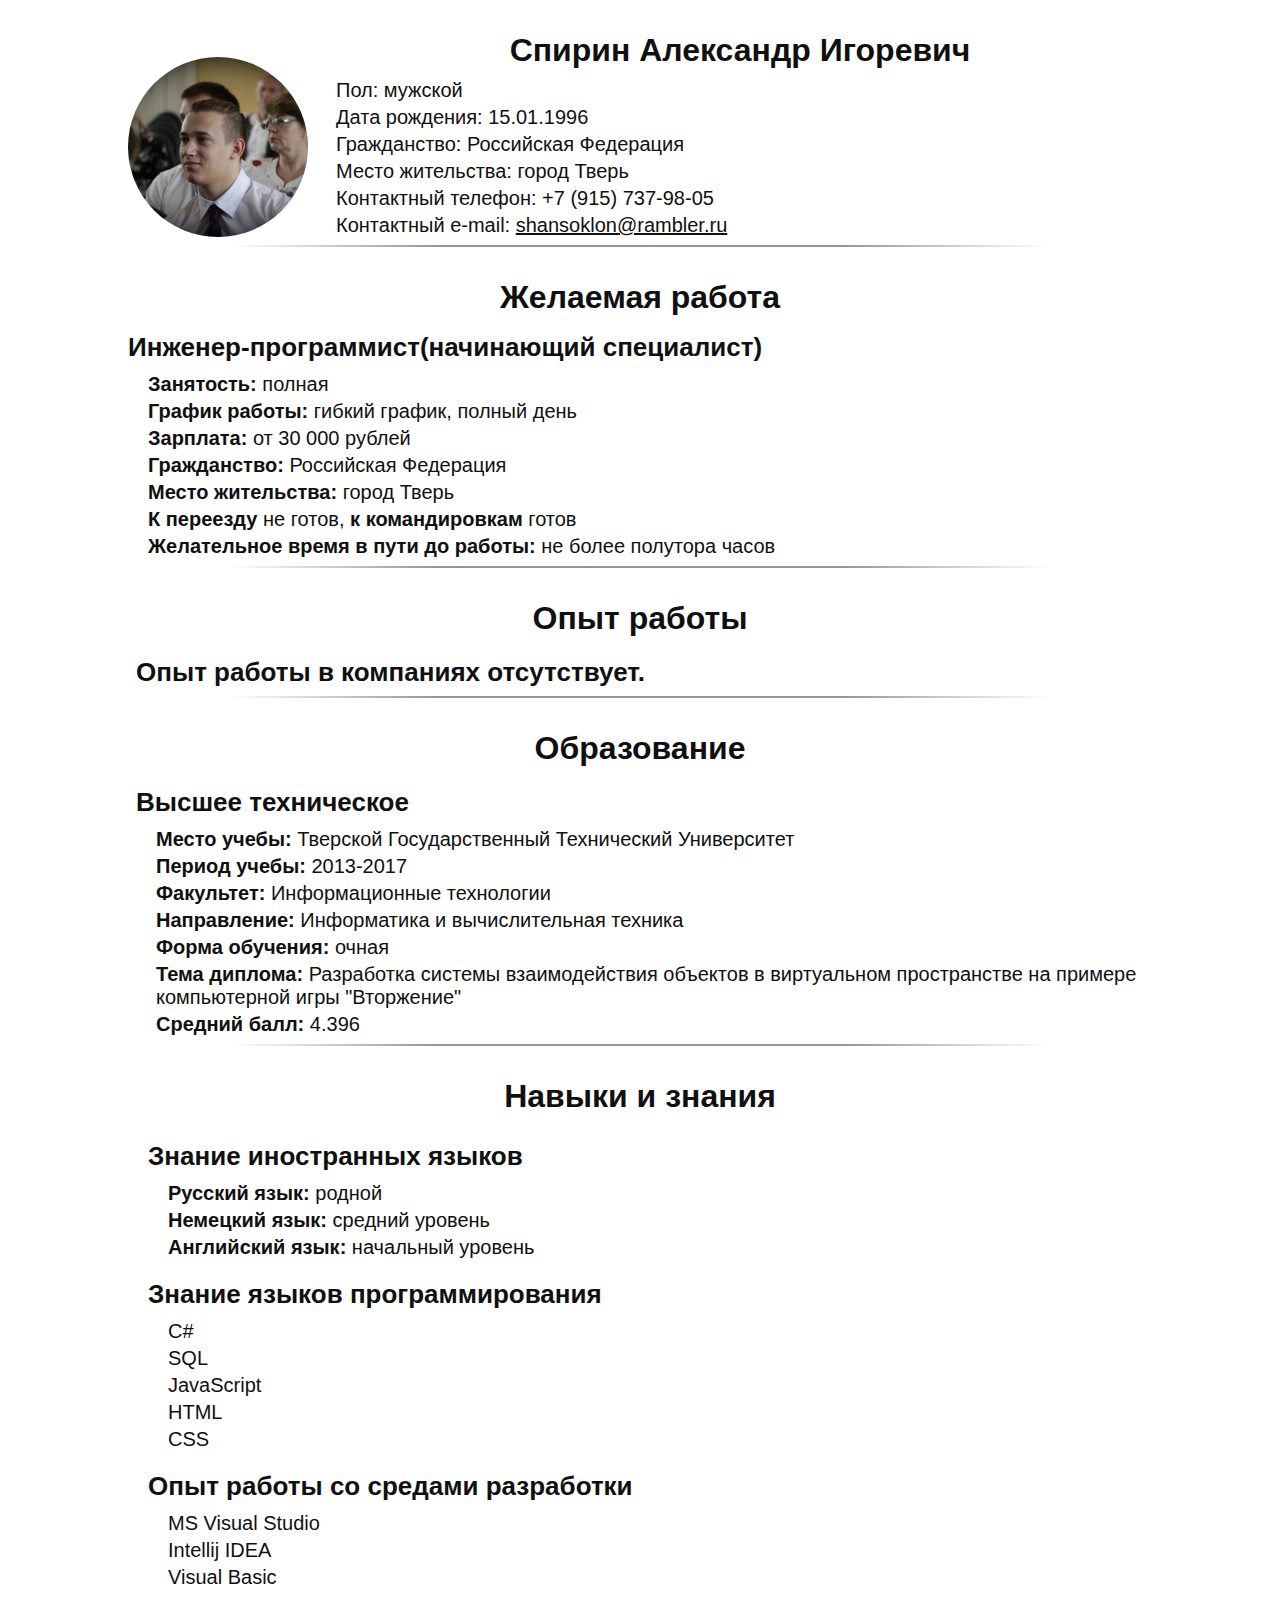
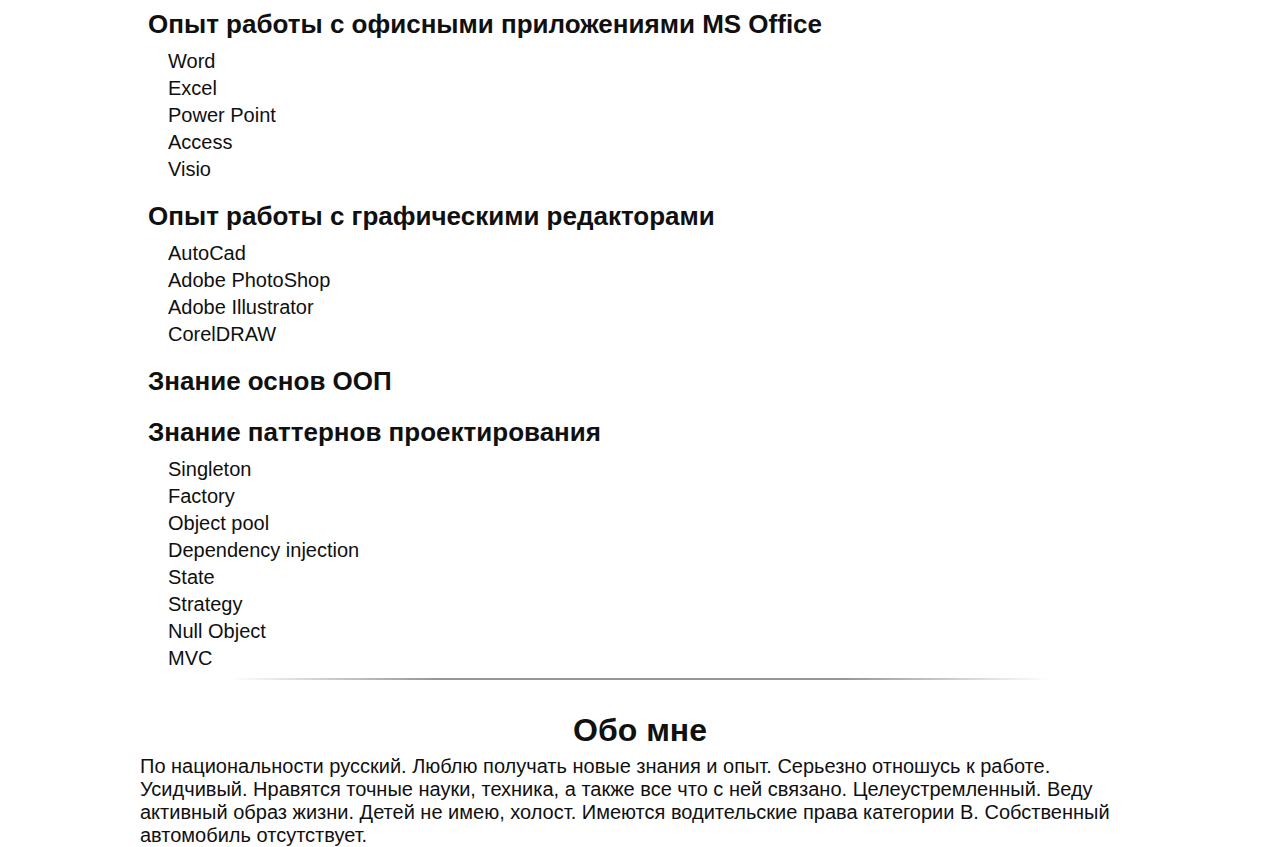
==== Resume/index.html @ 2c54a658 "Add files via upload" ====
<!DOCTYPE html>
<html lang="ru">
<head>
	<meta charset="UTF-8">
	<meta name="keywords" content="резюме, задание, стажировка, Александр, Игоревич, Спирин">
	<meta name="description" content="Резюме Спирина Александра Игоревича">
	<title>Резюме Спирина Александра Игоревича</title>
	<link rel="stylesheet" href="styles.css">
</head>
<body link="#101010" vlink="#101010" alink="#000000">
	<div class="container">
		<img src="img.jpg" class="container__photo" width="180px">
		<h1 class="container__name">Спирин Александр Игоревич</h1>
		<ul class="container__list">
			<li>Пол: мужской</li>
			<li>Дата рождения: 15.01.1996</li>
			<li>Гражданство: Российская Федерация</li>
			<li>Место жительства: город Тверь</li>
			<li>Контактный телефон: +7 (915) 737-98-05</li>
			<li>Контактный e-mail: <a href="shansoklon@rambler.ru">shansoklon@rambler.ru</a></li>
		</ul>
	</div>
	<div class="horizontal-dividing-line"></div>
	<div class="container">
		<h1>Желаемая работа</h1>
		<h2>Инженер-программист(начинающий специалист)</h2>
		<ul>
			<li><b>Занятость:</b> полная</li>
			<li><b>График работы:</b> гибкий график, полный день</li>
			<li><b>Зарплата:</b> от 30 000 рублей</li>
			<li><b>Гражданство:</b> Российская Федерация</li>
			<li><b>Место жительства:</b> город Тверь</li>
			<li><b>К переезду</b> не готов, <b>к командировкам</b> готов</li>
			<li><b>Желательное время в пути до работы:</b> не болeе полутора часов</li>
		</ul>
	</div>
	<div class="horizontal-dividing-line"></div>
	<div class="container">
		<h1>Опыт работы</h1>
		<ol>
			<li>
				<h2>Опыт работы в компаниях отсутствует.</h2>
			</li>
		</ol>
	</div>
	<div class="horizontal-dividing-line"></div>
	<div  class="container">
		<h1>Образование</h1>
		<ol>
			<li>
				<h2>Высшее техническое</h2>
				<ul>
					<li><b>Место учебы:</b> Тверской Государственный Технический Университет</li>
					<li><b>Период учебы:</b> 2013-2017</li>
					<li><b>Факультет:</b> Информационные технологии</li>
					<li><b>Направление:</b> Информатика и вычислительная техника</li>
					<li><b>Форма обучения:</b> очная</li>
					<li><b>Тема диплома:</b> Разработка системы взаимодействия объектов в виртуальном пространстве на примере компьютерной игры "Вторжение"</li>
					<li><b>Средний балл:</b> 4.396</li>
				</ul>
			</li>
		</ol>
	</div>
	<div class="horizontal-dividing-line"></div>
	<div class="container">
		<h1>Навыки и знания</h1>
		<ul>
			<li>
				<h2>Знание иностранных языков</h2>
				<ul>
					<li><b>Русский язык:</b> родной</li>
					<li><b>Немецкий язык:</b> средний уровень</li>
					<li><b>Английский язык:</b> начальный уровень</li>
				</ul>
			</li>
			<li>
				<h2>Знание языков программирования</h2>
				<ul>
					<li>C#</li>
					<li>SQL</li>
					<li>JavaScript</li>
					<li>HTML</li>
					<li>CSS</li>
				</ul>
			</li>
			<li>
				<h2>Опыт работы со средами разработки</h2>
				<ul>
					<li>MS Visual Studio</li>
					<li>Intellij IDEA</li>
					<li>Visual Basic</li>
				</ul>
			</li>
			<li>
				<h2>Опыт работы с офисными приложениями MS Office</h2>
				<ul>
					<li>Word</li>
					<li>Excel</li>
					<li>Power Point</li>
					<li>Access</li>
					<li>Visio</li>
				</ul>
			</li>
			<li>
				<h2>Опыт работы с графическими редакторами</h2>
				<ul>
					<li>AutoCad</li>
					<li>Adobe PhotoShop</li>
					<li>Adobe Illustrator</li>
					<li>CorelDRAW</li>
				</ul>
			</li>
			<li>
				<h2>Знание основ ООП</h2>
			</li>
			<li>
				<h2>Знание паттернов проектирования</h2>
				<ul>
					<li>Singleton</li>
					<li>Factory</li>
					<li>Object pool</li>
					<li>Dependency injection</li>
					<li>State</li>
					<li>Strategy</li>
					<li>Null Object</li>
					<li>MVC</li>
				</ul>
			</li>
		</ul>
	</div>
	<div class="horizontal-dividing-line"></div>
	<div class="container">
		<h1>Обо мне</h1>
		<p>По национальности русский. Люблю получать новые знания и опыт. Серьезно отношусь к работе. Усидчивый. Нравятся точные науки, техника, а также все что с ней связано. Целеустремленный. Веду активный образ жизни. Детей не имею, холост. Имеются водительские права категории B. Собственный автомобиль отсутствует.</p>
	</div>
</body>
</html>
---- Resume/styles.css ----
*
{
	margin: 0;
	padding: 0;
	-webkit-margin-before: 0;
    -webkit-margin-after: 0;
    -webkit-margin-start: 0;
    -webkit-margin-end: 0;
    -webkit-padding-start: 0;
}

html 
{
    height: 100%;
    width: 100%;  
    min-width: 800px;
}

body 
{
	top:0;
    width: 80%;
    background: #ffffff;
    color:#101010;
    font-family: "Arial", sans-serif;
    font-size: 20px;
    margin: 0 auto;
    margin-bottom: 40px;
}

div
{
	position: relative;
}

h1
{
	padding-top: 16px;
	font-size: 32px;
	text-align: center;
}

h2
{
	font-size: 26px;
	padding-top: 16px;
}

ul
{
	padding-top: 6px;
	margin-left: 12px;
}

p
{
	padding-top: 6px;
	margin-left: 12px;
}

li 
{
    list-style-type: none;
    margin-left: 8px;
    margin-top: 4px;
}

.horizontal-dividing-line
{
	margin-top: 8px;
	height: 2px;
	width: 80%;
	background: linear-gradient(to left, rgba(124, 124, 124, 0) 0%, rgba(124, 124, 124, 0.8) 25%, rgba(124, 124, 124, 0.8) 75%,rgba(124, 124, 124, 0) 100%);
	left: 50%;
	transform: translate(-50%, 0);
}

.container
{
	margin-top: 16px;
}

.container__photo
{
	position: absolute;
	left: 0;
	bottom: 0;
	border-radius: 50%;
}

.container__name
{
	margin-left: 200px;
	top: 0;
}

.container__list
{
	margin-left: 200px;
	top: 0;
}
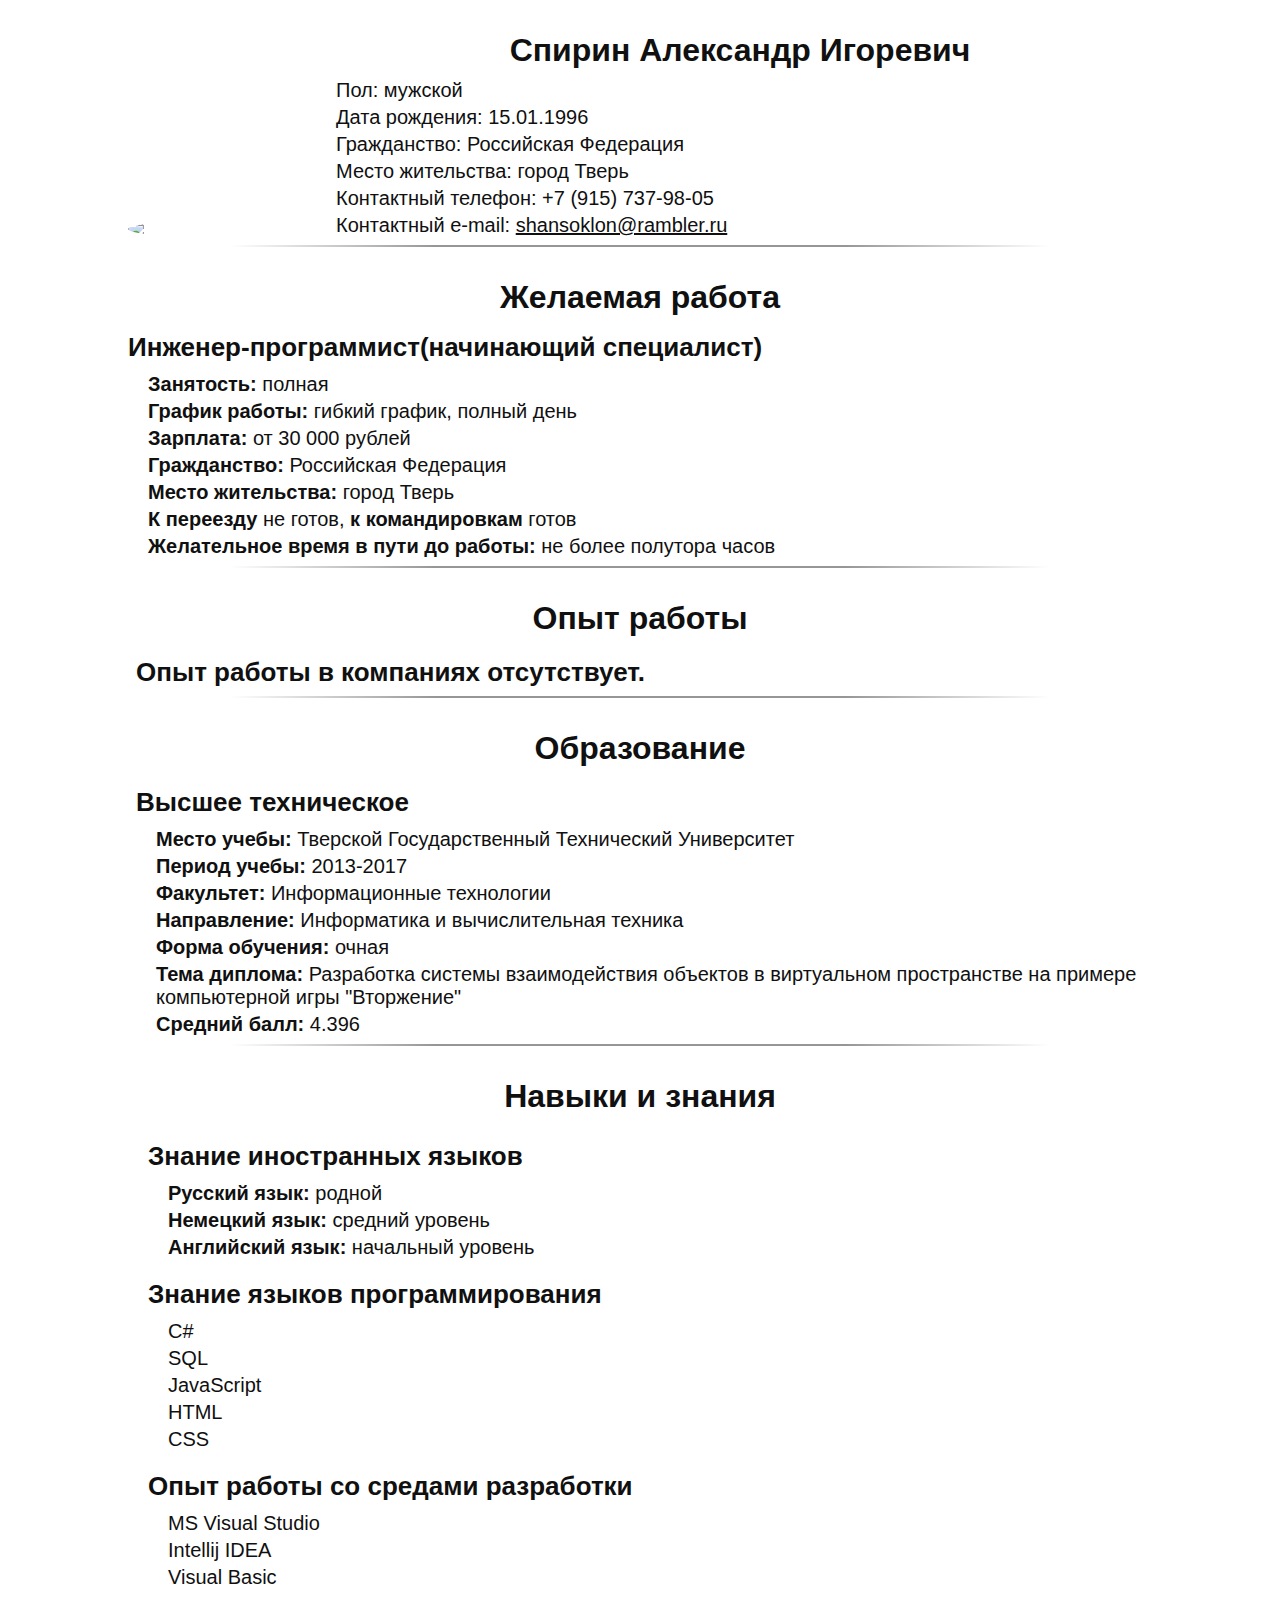
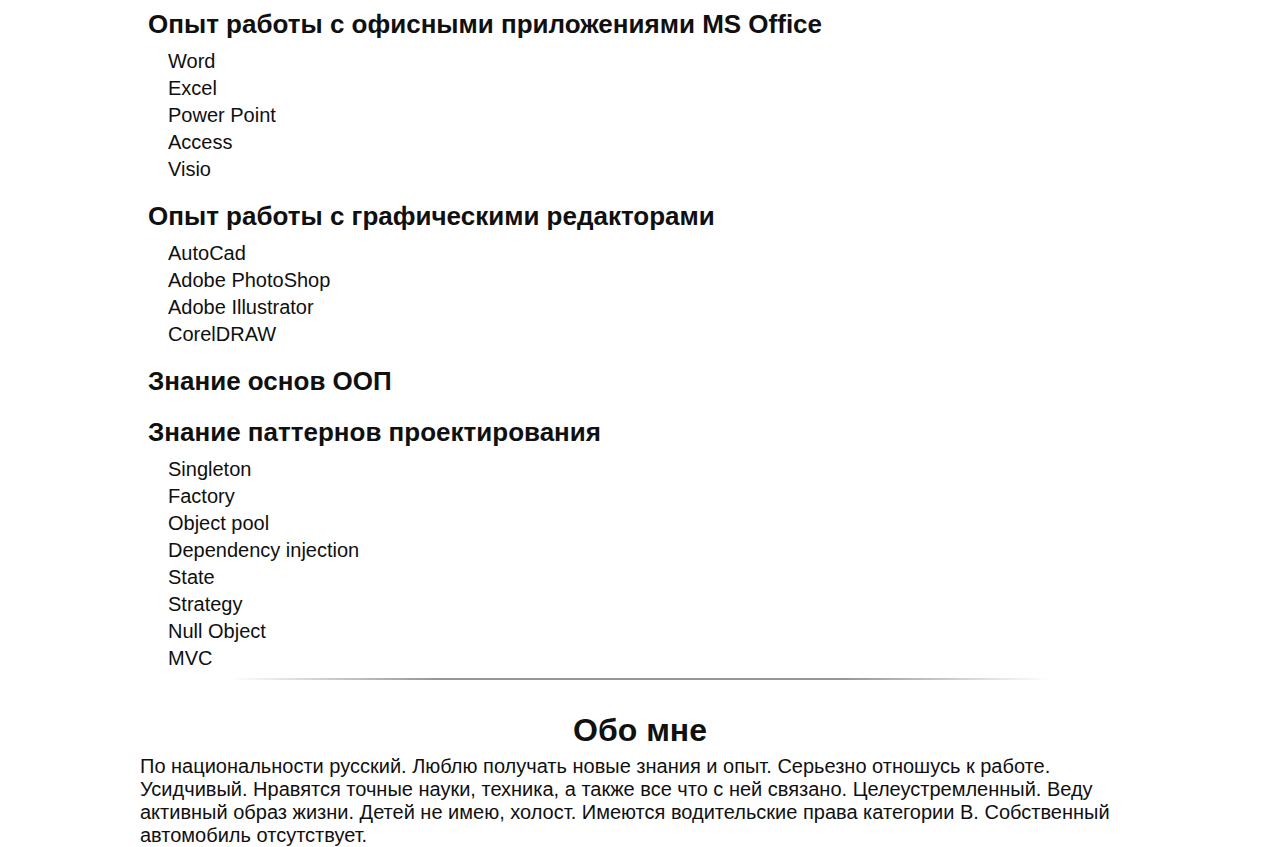
==== commit 4d8a3e7e: "Update index.html" ====
--- a/Resume/index.html
+++ b/Resume/index.html
@@ -9,7 +9,7 @@
 </head>
 <body link="#101010" vlink="#101010" alink="#000000">
 	<div class="container">
-		<img src="img.jpg" class="container__photo" width="180px">
+		<img src="img.jpg" class="container__photo" width="155px">
 		<h1 class="container__name">Спирин Александр Игоревич</h1>
 		<ul class="container__list">
 			<li>Пол: мужской</li>
@@ -134,4 +134,4 @@
 		<p>По национальности русский. Люблю получать новые знания и опыт. Серьезно отношусь к работе. Усидчивый. Нравятся точные науки, техника, а также все что с ней связано. Целеустремленный. Веду активный образ жизни. Детей не имею, холост. Имеются водительские права категории B. Собственный автомобиль отсутствует.</p>
 	</div>
 </body>
-</html>+</html>
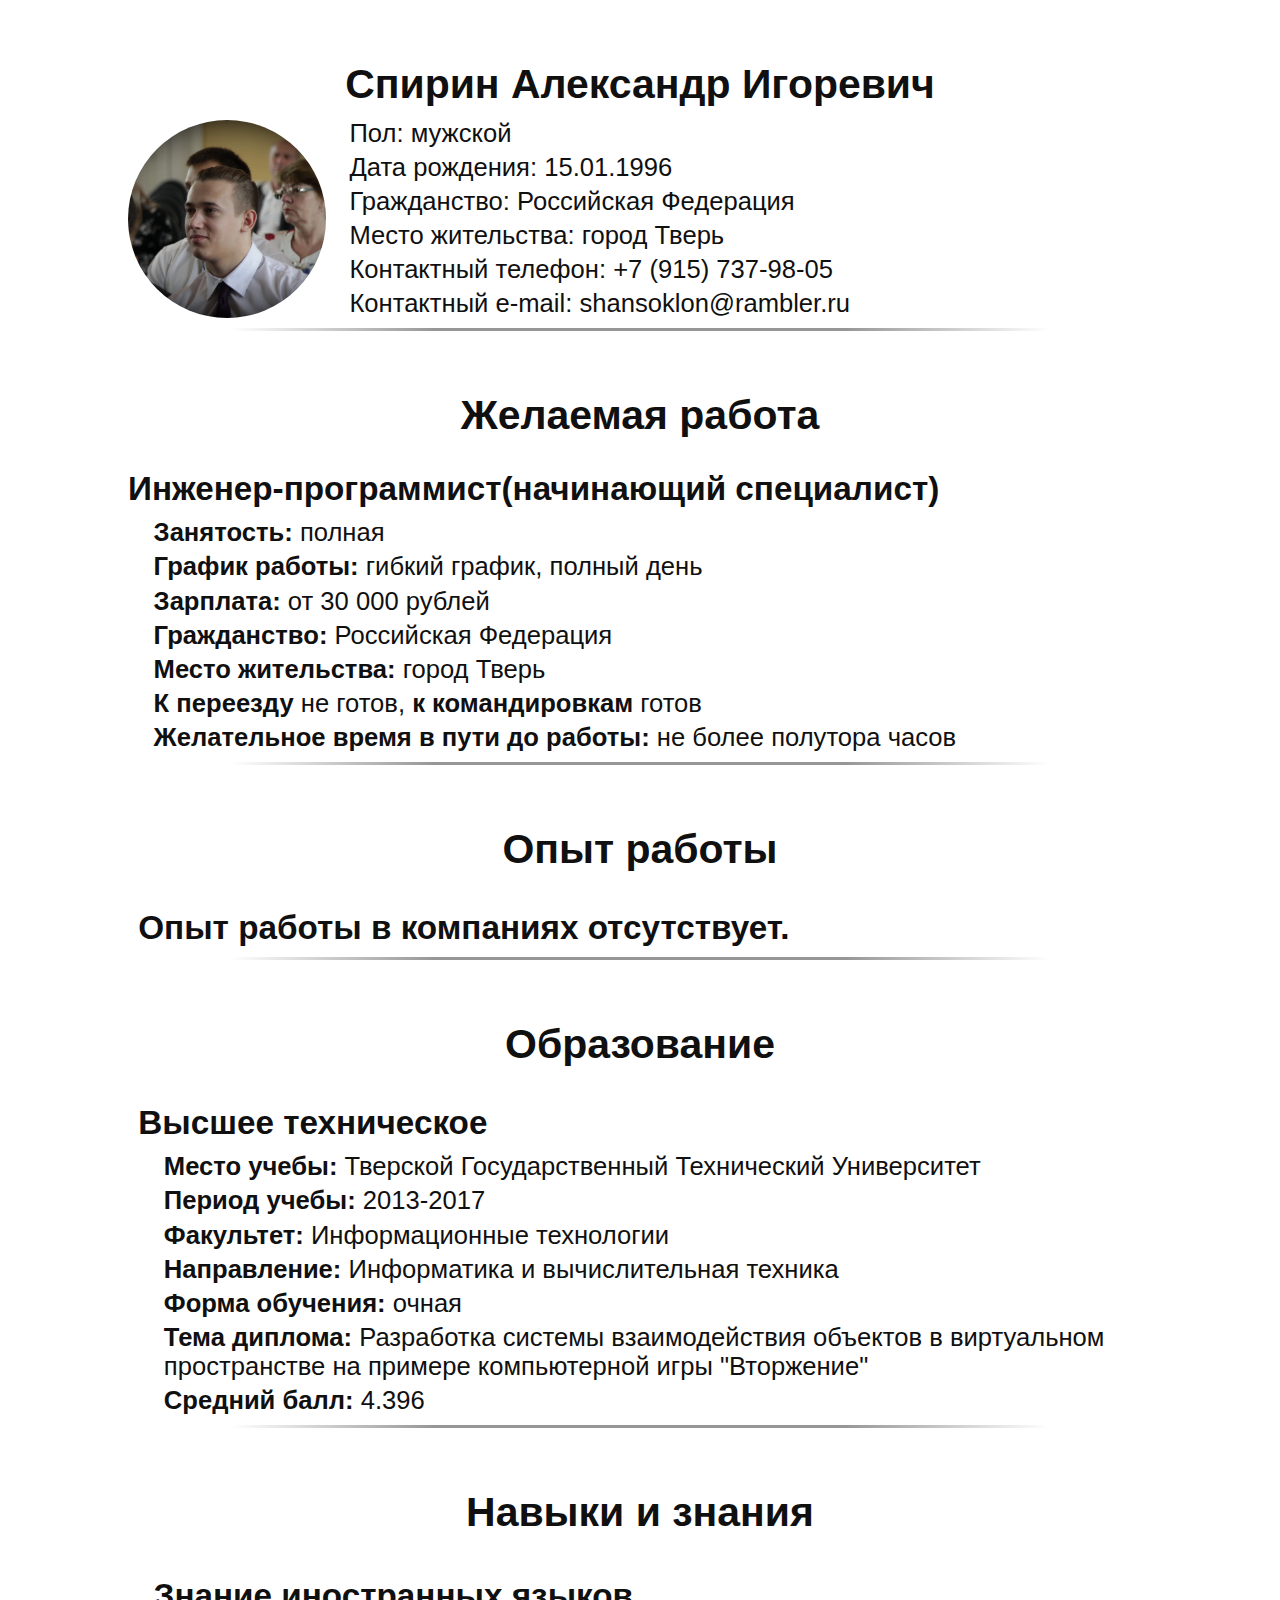
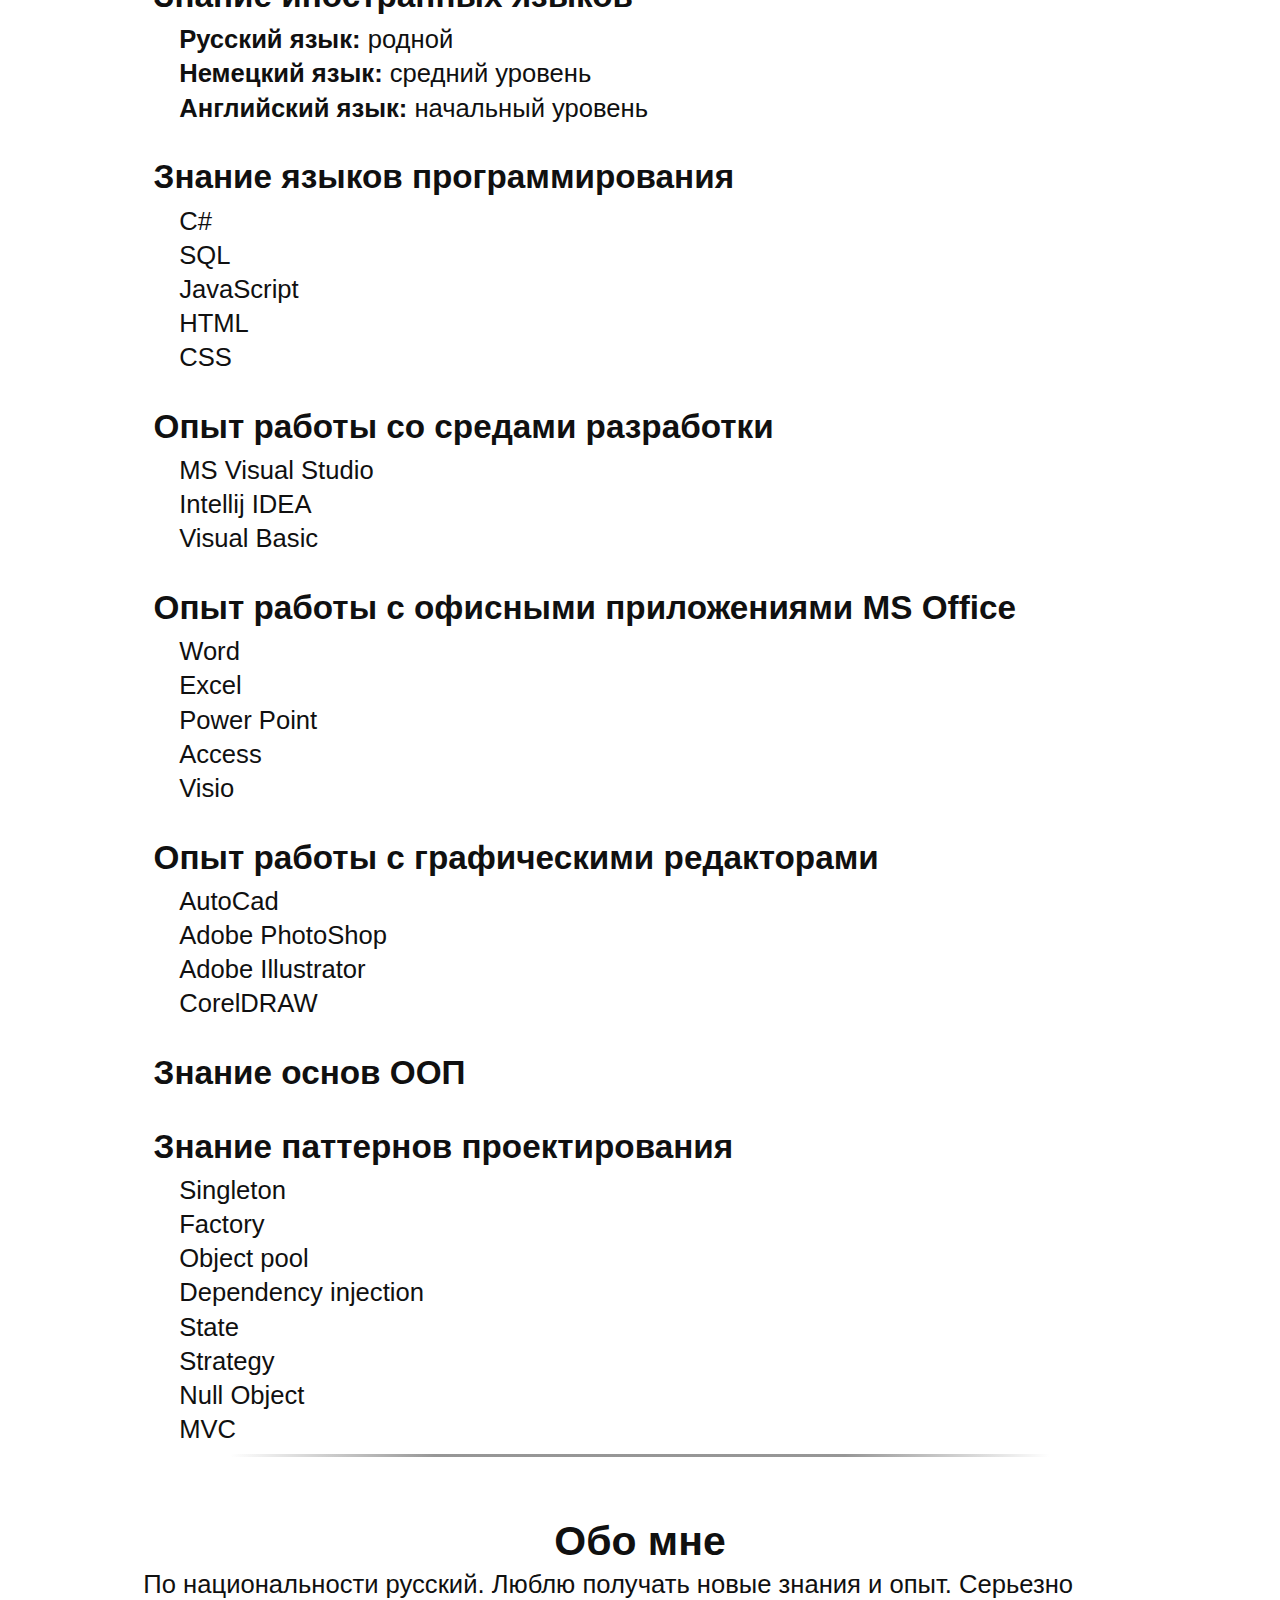
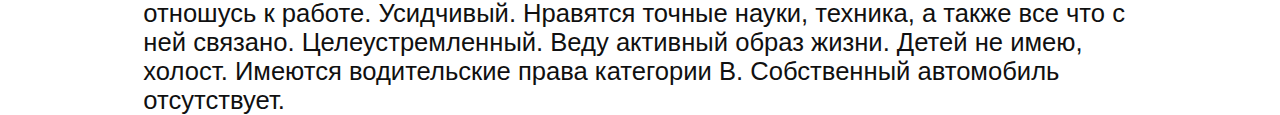
==== commit 3ba1c06c: "Update index.html" ====
--- a/Resume/index.html
+++ b/Resume/index.html
@@ -17,7 +17,7 @@
 			<li>Гражданство: Российская Федерация</li>
 			<li>Место жительства: город Тверь</li>
 			<li>Контактный телефон: +7 (915) 737-98-05</li>
-			<li>Контактный e-mail: <a href="shansoklon@rambler.ru">shansoklon@rambler.ru</a></li>
+			<li>Контактный e-mail: shansoklon@rambler.ru</li>
 		</ul>
 	</div>
 	<div class="horizontal-dividing-line"></div>
--- a/Resume/styles.css
+++ b/Resume/styles.css
@@ -13,7 +13,6 @@
 {
     height: 100%;
     width: 100%;  
-    min-width: 800px;
 }
 
 body 
@@ -23,9 +22,9 @@
     background: #ffffff;
     color:#101010;
     font-family: "Arial", sans-serif;
-    font-size: 20px;
+    font-size: 2vw;
     margin: 0 auto;
-    margin-bottom: 40px;
+    margin-bottom: 4vw;
 }
 
 div
@@ -35,40 +34,40 @@
 
 h1
 {
-	padding-top: 16px;
-	font-size: 32px;
+	padding-top: 2.4vw;
+	font-size: 3.2vw;
 	text-align: center;
 }
 
 h2
 {
-	font-size: 26px;
-	padding-top: 16px;
+	font-size: 2.6vw;
+	padding-top: 2.4vw;
 }
 
 ul
 {
-	padding-top: 6px;
-	margin-left: 12px;
+	padding-top: .4vw;
+	margin-left: 1.2vw;
 }
 
 p
 {
-	padding-top: 6px;
-	margin-left: 12px;
+	padding-top: .4vw;
+	margin-left: 1.2vw;
 }
 
 li 
 {
     list-style-type: none;
-    margin-left: 8px;
-    margin-top: 4px;
+    margin-left: .8vw;
+    margin-top: .4vw;
 }
 
 .horizontal-dividing-line
 {
-	margin-top: 8px;
-	height: 2px;
+	margin-top: .8vw;
+	height: .2vw;
 	width: 80%;
 	background: linear-gradient(to left, rgba(124, 124, 124, 0) 0%, rgba(124, 124, 124, 0.8) 25%, rgba(124, 124, 124, 0.8) 75%,rgba(124, 124, 124, 0) 100%);
 	left: 50%;
@@ -77,7 +76,7 @@
 
 .container
 {
-	margin-top: 16px;
+	margin-top: 2.4vw;
 }
 
 .container__photo
@@ -86,16 +85,16 @@
 	left: 0;
 	bottom: 0;
 	border-radius: 50%;
+	width: 15.5vw;
 }
 
 .container__name
 {
-	margin-left: 200px;
 	top: 0;
 }
 
 .container__list
 {
-	margin-left: 200px;
+	margin-left: 16.5vw;
 	top: 0;
-}+}
